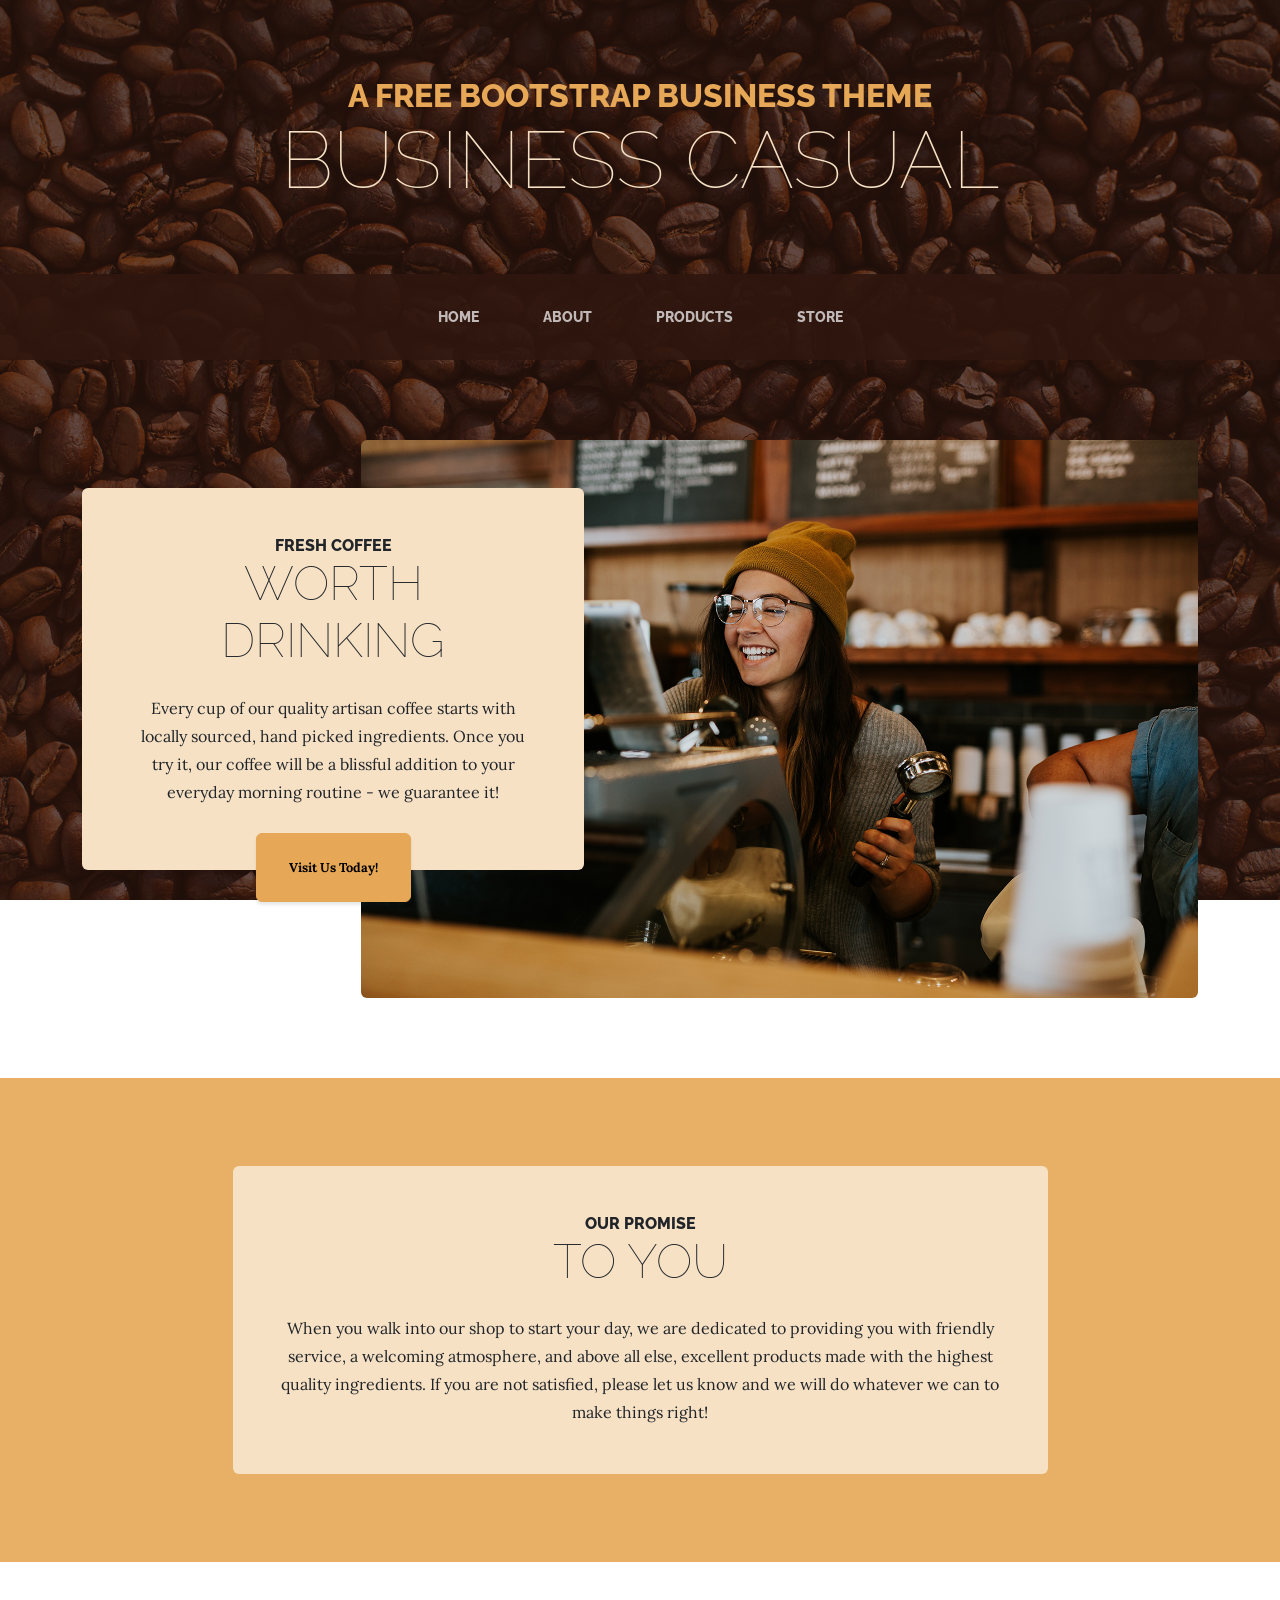
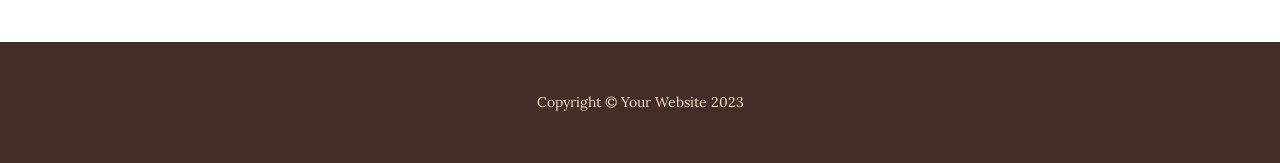
==== index.html @ 272cebda "rename and change title" ====
<!DOCTYPE html>
<html lang="en">
    <head>
        <meta charset="utf-8" />
        <meta name="viewport" content="width=device-width, initial-scale=1, shrink-to-fit=no" />
        <meta name="description" content="" />
        <meta name="author" content="" />
        <title>Fight Against Violence in NYC Schools</title>
        <link rel="icon" type="image/x-icon" href="assets/favicon.ico" />
        <!-- Google fonts-->
        <link href="https://fonts.googleapis.com/css?family=Raleway:100,100i,200,200i,300,300i,400,400i,500,500i,600,600i,700,700i,800,800i,900,900i" rel="stylesheet" />
        <link href="https://fonts.googleapis.com/css?family=Lora:400,400i,700,700i" rel="stylesheet" />
        <!-- Core theme CSS (includes Bootstrap)-->
        <link href="css/styles.css" rel="stylesheet" />
    </head>
    <body>
        <header>
            <h1 class="site-heading text-center text-faded d-none d-lg-block">
                <span class="site-heading-upper text-primary mb-3">A Free Bootstrap Business Theme</span>
                <span class="site-heading-lower">Business Casual</span>
            </h1>
        </header>
        <!-- Navigation-->
        <nav class="navbar navbar-expand-lg navbar-dark py-lg-4" id="mainNav">
            <div class="container">
                <a class="navbar-brand text-uppercase fw-bold d-lg-none" href="index.html">Start Bootstrap</a>
                <button class="navbar-toggler" type="button" data-bs-toggle="collapse" data-bs-target="#navbarSupportedContent" aria-controls="navbarSupportedContent" aria-expanded="false" aria-label="Toggle navigation"><span class="navbar-toggler-icon"></span></button>
                <div class="collapse navbar-collapse" id="navbarSupportedContent">
                    <ul class="navbar-nav mx-auto">
                        <li class="nav-item px-lg-4"><a class="nav-link text-uppercase" href="index.html">Home</a></li>
                        <li class="nav-item px-lg-4"><a class="nav-link text-uppercase" href="about.html">About</a></li>
                        <li class="nav-item px-lg-4"><a class="nav-link text-uppercase" href="products.html">Products</a></li>
                        <li class="nav-item px-lg-4"><a class="nav-link text-uppercase" href="store.html">Store</a></li>
                    </ul>
                </div>
            </div>
        </nav>
        <section class="page-section clearfix">
            <div class="container">
                <div class="intro">
                    <img class="intro-img img-fluid mb-3 mb-lg-0 rounded" src="assets/img/intro.jpg" alt="..." />
                    <div class="intro-text left-0 text-center bg-faded p-5 rounded">
                        <h2 class="section-heading mb-4">
                            <span class="section-heading-upper">Fresh Coffee</span>
                            <span class="section-heading-lower">Worth Drinking</span>
                        </h2>
                        <p class="mb-3">Every cup of our quality artisan coffee starts with locally sourced, hand picked ingredients. Once you try it, our coffee will be a blissful addition to your everyday morning routine - we guarantee it!</p>
                        <div class="intro-button mx-auto"><a class="btn btn-primary btn-xl" href="#!">Visit Us Today!</a></div>
                    </div>
                </div>
            </div>
        </section>
        <section class="page-section cta">
            <div class="container">
                <div class="row">
                    <div class="col-xl-9 mx-auto">
                        <div class="cta-inner bg-faded text-center rounded">
                            <h2 class="section-heading mb-4">
                                <span class="section-heading-upper">Our Promise</span>
                                <span class="section-heading-lower">To You</span>
                            </h2>
                            <p class="mb-0">When you walk into our shop to start your day, we are dedicated to providing you with friendly service, a welcoming atmosphere, and above all else, excellent products made with the highest quality ingredients. If you are not satisfied, please let us know and we will do whatever we can to make things right!</p>
                        </div>
                    </div>
                </div>
            </div>
        </section>
        <footer class="footer text-faded text-center py-5">
            <div class="container"><p class="m-0 small">Copyright &copy; Your Website 2023</p></div>
        </footer>
        <!-- Bootstrap core JS-->
        <script src="https://cdn.jsdelivr.net/npm/bootstrap@5.2.3/dist/js/bootstrap.bundle.min.js"></script>
        <!-- Core theme JS-->
        <script src="js/scripts.js"></script>
    </body>
</html>
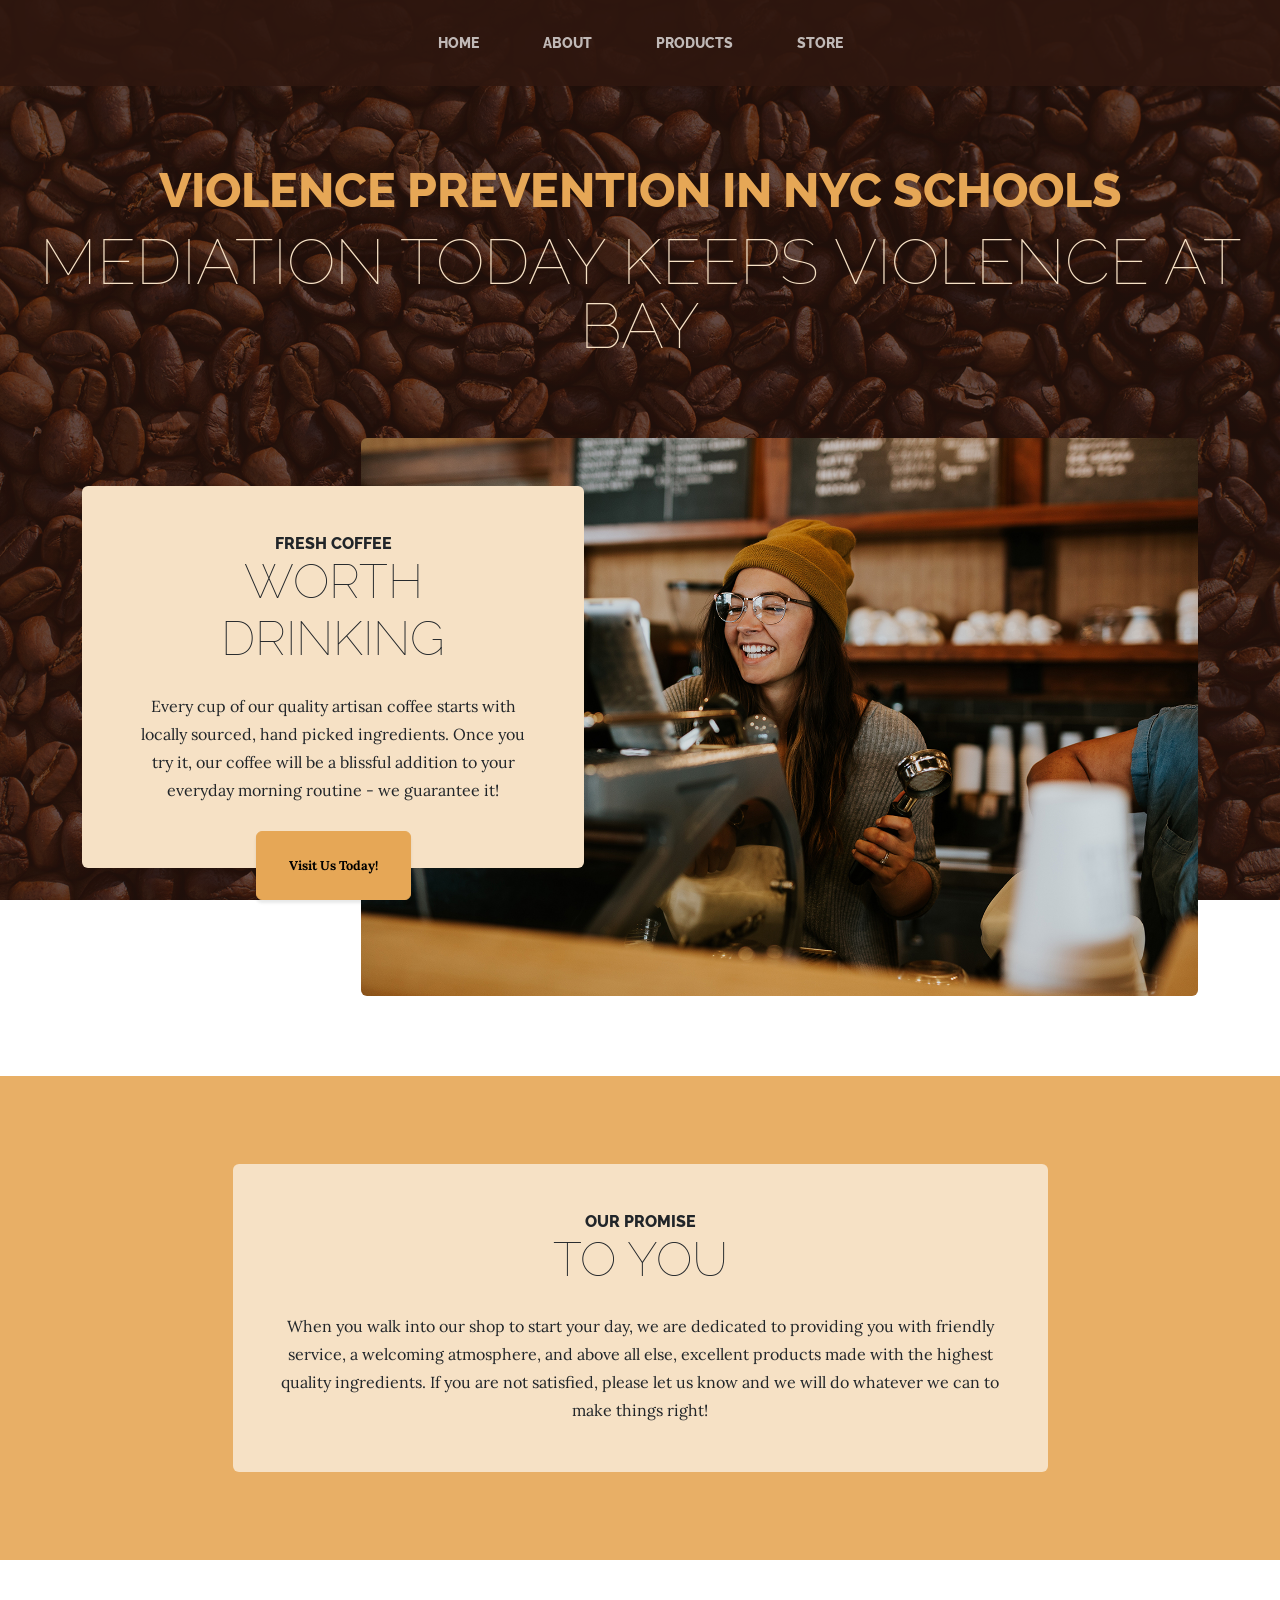
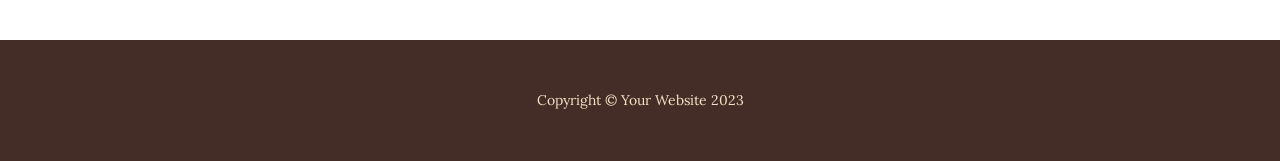
==== commit cbfe453b: "change navbar and heading" ====
--- a/index.html
+++ b/index.html
@@ -14,13 +14,6 @@
         <link href="css/styles.css" rel="stylesheet" />
     </head>
     <body>
-        <header>
-            <h1 class="site-heading text-center text-faded d-none d-lg-block">
-                <span class="site-heading-upper text-primary mb-3">A Free Bootstrap Business Theme</span>
-                <span class="site-heading-lower">Business Casual</span>
-            </h1>
-        </header>
-        <!-- Navigation-->
         <nav class="navbar navbar-expand-lg navbar-dark py-lg-4" id="mainNav">
             <div class="container">
                 <a class="navbar-brand text-uppercase fw-bold d-lg-none" href="index.html">Start Bootstrap</a>
@@ -28,13 +21,19 @@
                 <div class="collapse navbar-collapse" id="navbarSupportedContent">
                     <ul class="navbar-nav mx-auto">
                         <li class="nav-item px-lg-4"><a class="nav-link text-uppercase" href="index.html">Home</a></li>
-                        <li class="nav-item px-lg-4"><a class="nav-link text-uppercase" href="about.html">About</a></li>
-                        <li class="nav-item px-lg-4"><a class="nav-link text-uppercase" href="products.html">Products</a></li>
-                        <li class="nav-item px-lg-4"><a class="nav-link text-uppercase" href="store.html">Store</a></li>
+                        <li class="nav-item px-lg-4"><a class="nav-link text-uppercase" href="research.html">About</a></li>
+                        <li class="nav-item px-lg-4"><a class="nav-link text-uppercase" href="resources.html">Products</a></li>
+                        <li class="nav-item px-lg-4"><a class="nav-link text-uppercase" href="about-us.html">Store</a></li>
                     </ul>
                 </div>
             </div>
         </nav>
+
+        <h1 class="site-heading text-center text-faded d-lg-block">
+            <span class="site-heading-upper text-primary mb-3">Violence Prevention in NYC Schools</span>
+            <span class="site-heading-lower">Mediation Today Keeps Violence At Bay</span>
+        </h1>
+
         <section class="page-section clearfix">
             <div class="container">
                 <div class="intro">
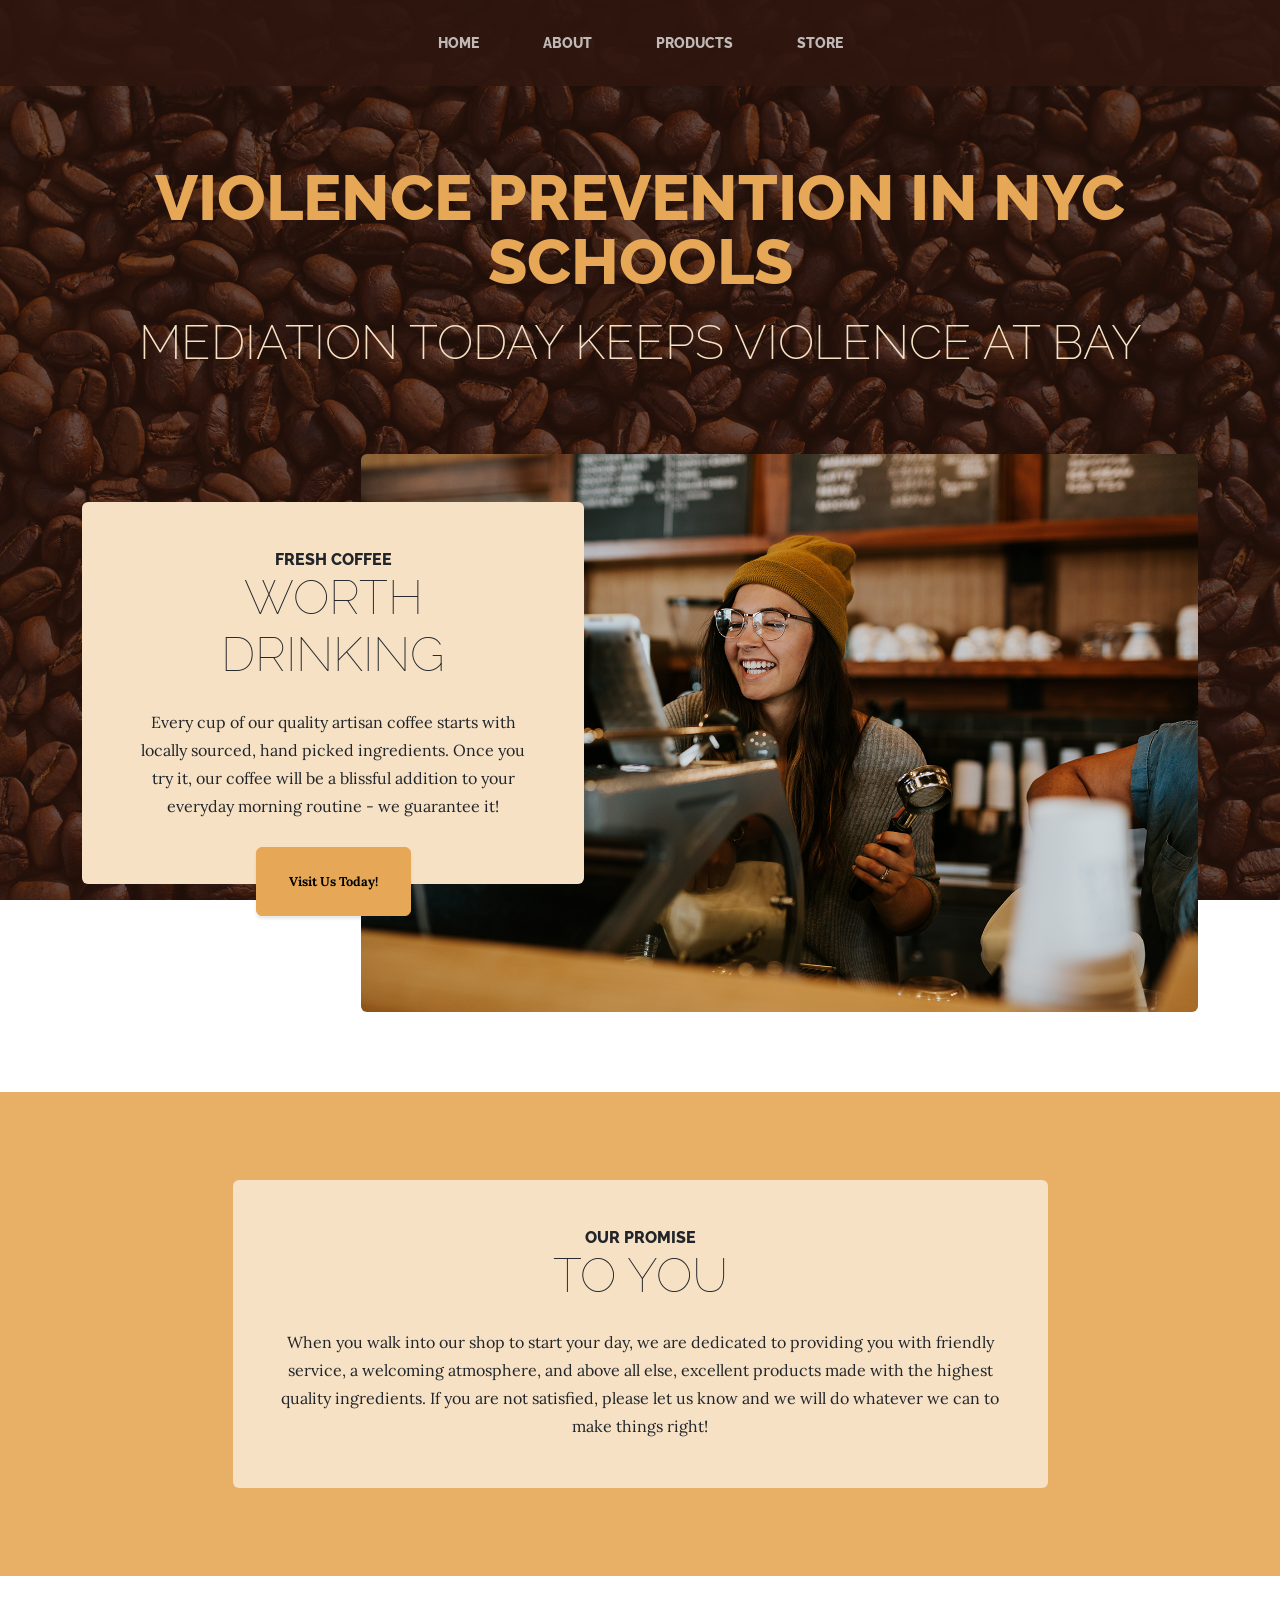
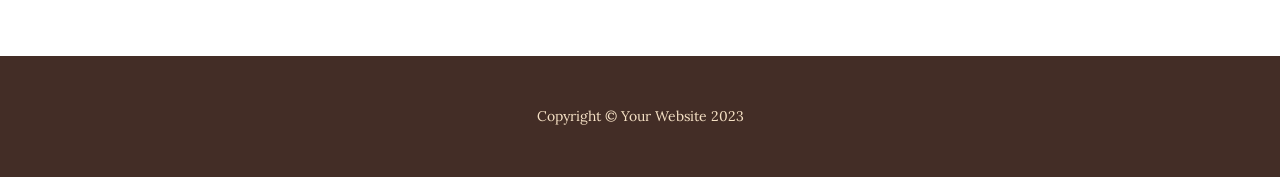
==== commit 91121aee: "fix navbar" ====
--- a/index.html
+++ b/index.html
@@ -16,7 +16,7 @@
     <body>
         <nav class="navbar navbar-expand-lg navbar-dark py-lg-4" id="mainNav">
             <div class="container">
-                <a class="navbar-brand text-uppercase fw-bold d-lg-none" href="index.html">Start Bootstrap</a>
+                <a class="navbar-brand text-uppercase fw-bold d-lg-none" href="index.html">School Violence</a>
                 <button class="navbar-toggler" type="button" data-bs-toggle="collapse" data-bs-target="#navbarSupportedContent" aria-controls="navbarSupportedContent" aria-expanded="false" aria-label="Toggle navigation"><span class="navbar-toggler-icon"></span></button>
                 <div class="collapse navbar-collapse" id="navbarSupportedContent">
                     <ul class="navbar-nav mx-auto">
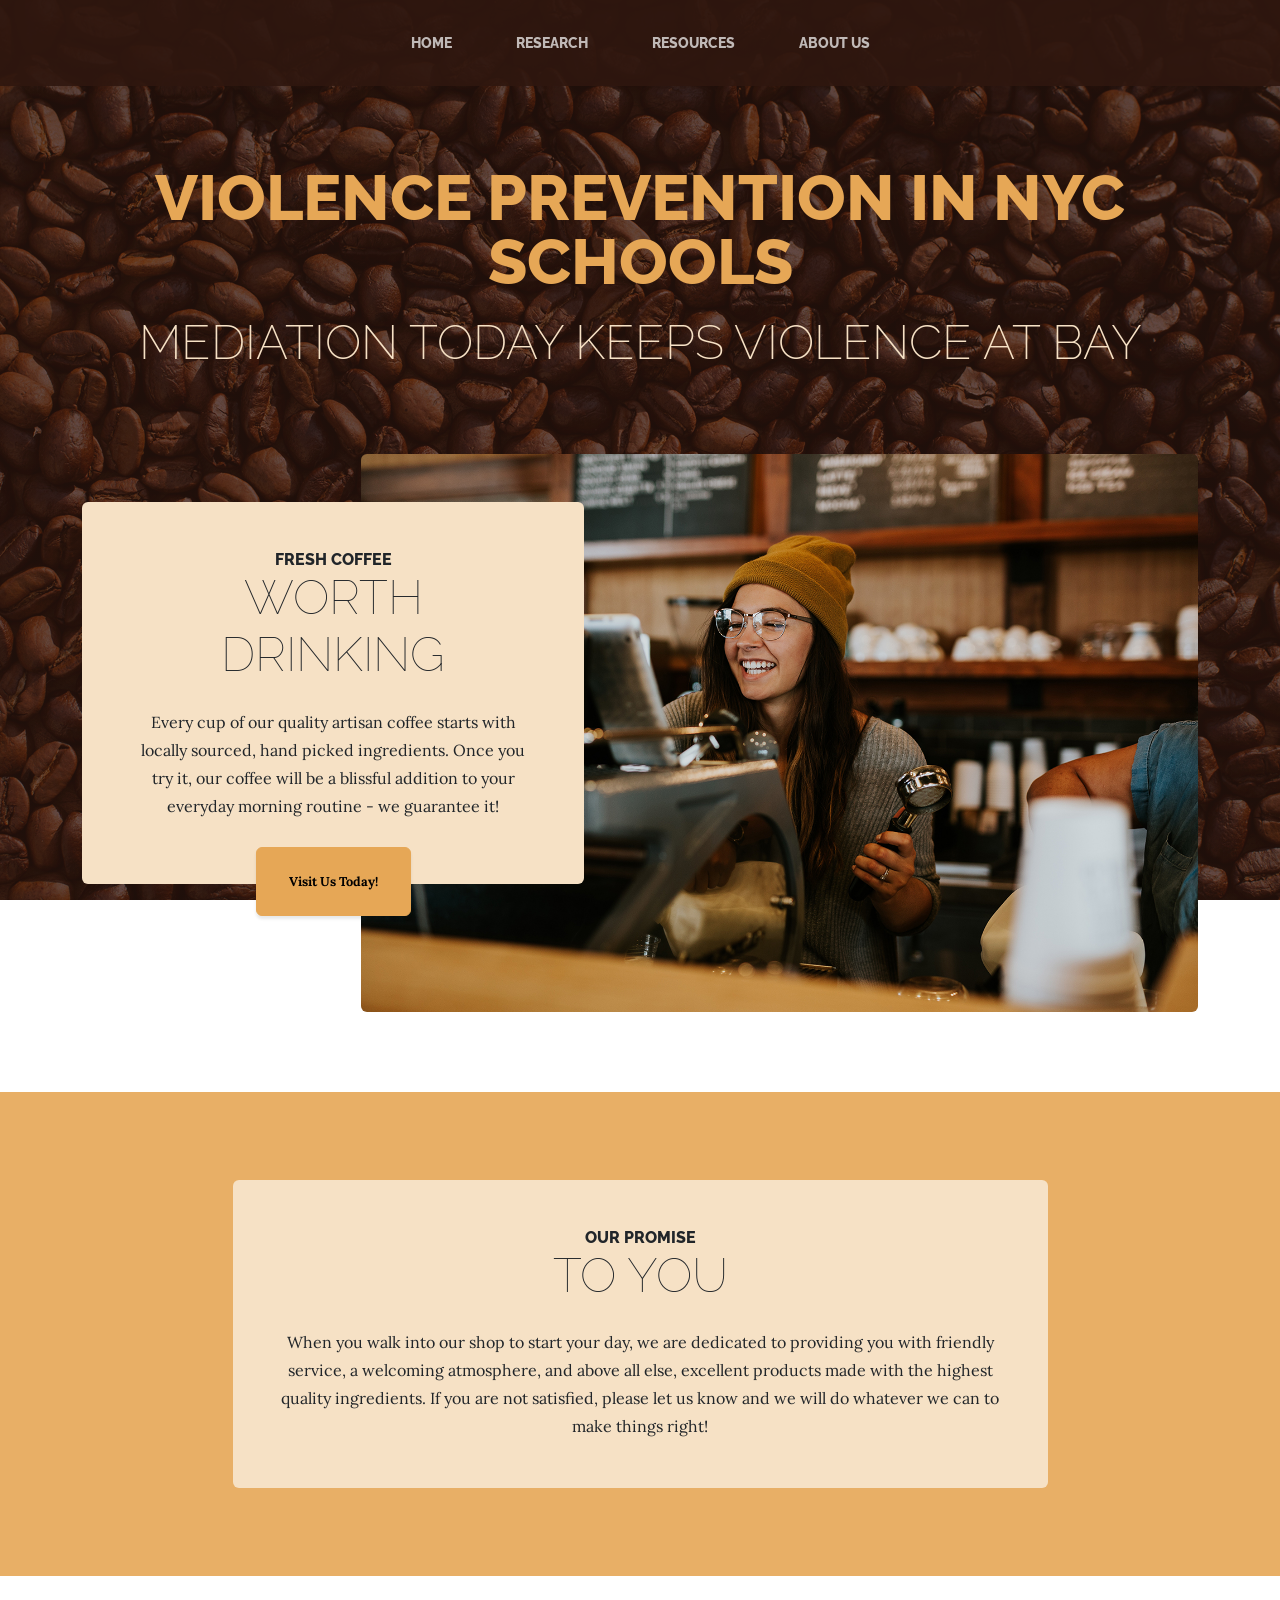
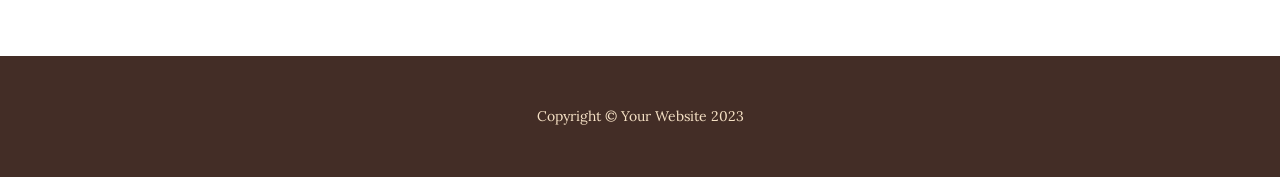
==== commit 9244ee00: "fix section names" ====
--- a/index.html
+++ b/index.html
@@ -21,9 +21,9 @@
                 <div class="collapse navbar-collapse" id="navbarSupportedContent">
                     <ul class="navbar-nav mx-auto">
                         <li class="nav-item px-lg-4"><a class="nav-link text-uppercase" href="index.html">Home</a></li>
-                        <li class="nav-item px-lg-4"><a class="nav-link text-uppercase" href="research.html">About</a></li>
-                        <li class="nav-item px-lg-4"><a class="nav-link text-uppercase" href="resources.html">Products</a></li>
-                        <li class="nav-item px-lg-4"><a class="nav-link text-uppercase" href="about-us.html">Store</a></li>
+                        <li class="nav-item px-lg-4"><a class="nav-link text-uppercase" href="research.html">Research</a></li>
+                        <li class="nav-item px-lg-4"><a class="nav-link text-uppercase" href="resources.html">Resources</a></li>
+                        <li class="nav-item px-lg-4"><a class="nav-link text-uppercase" href="about-us.html">About Us</a></li>
                     </ul>
                 </div>
             </div>
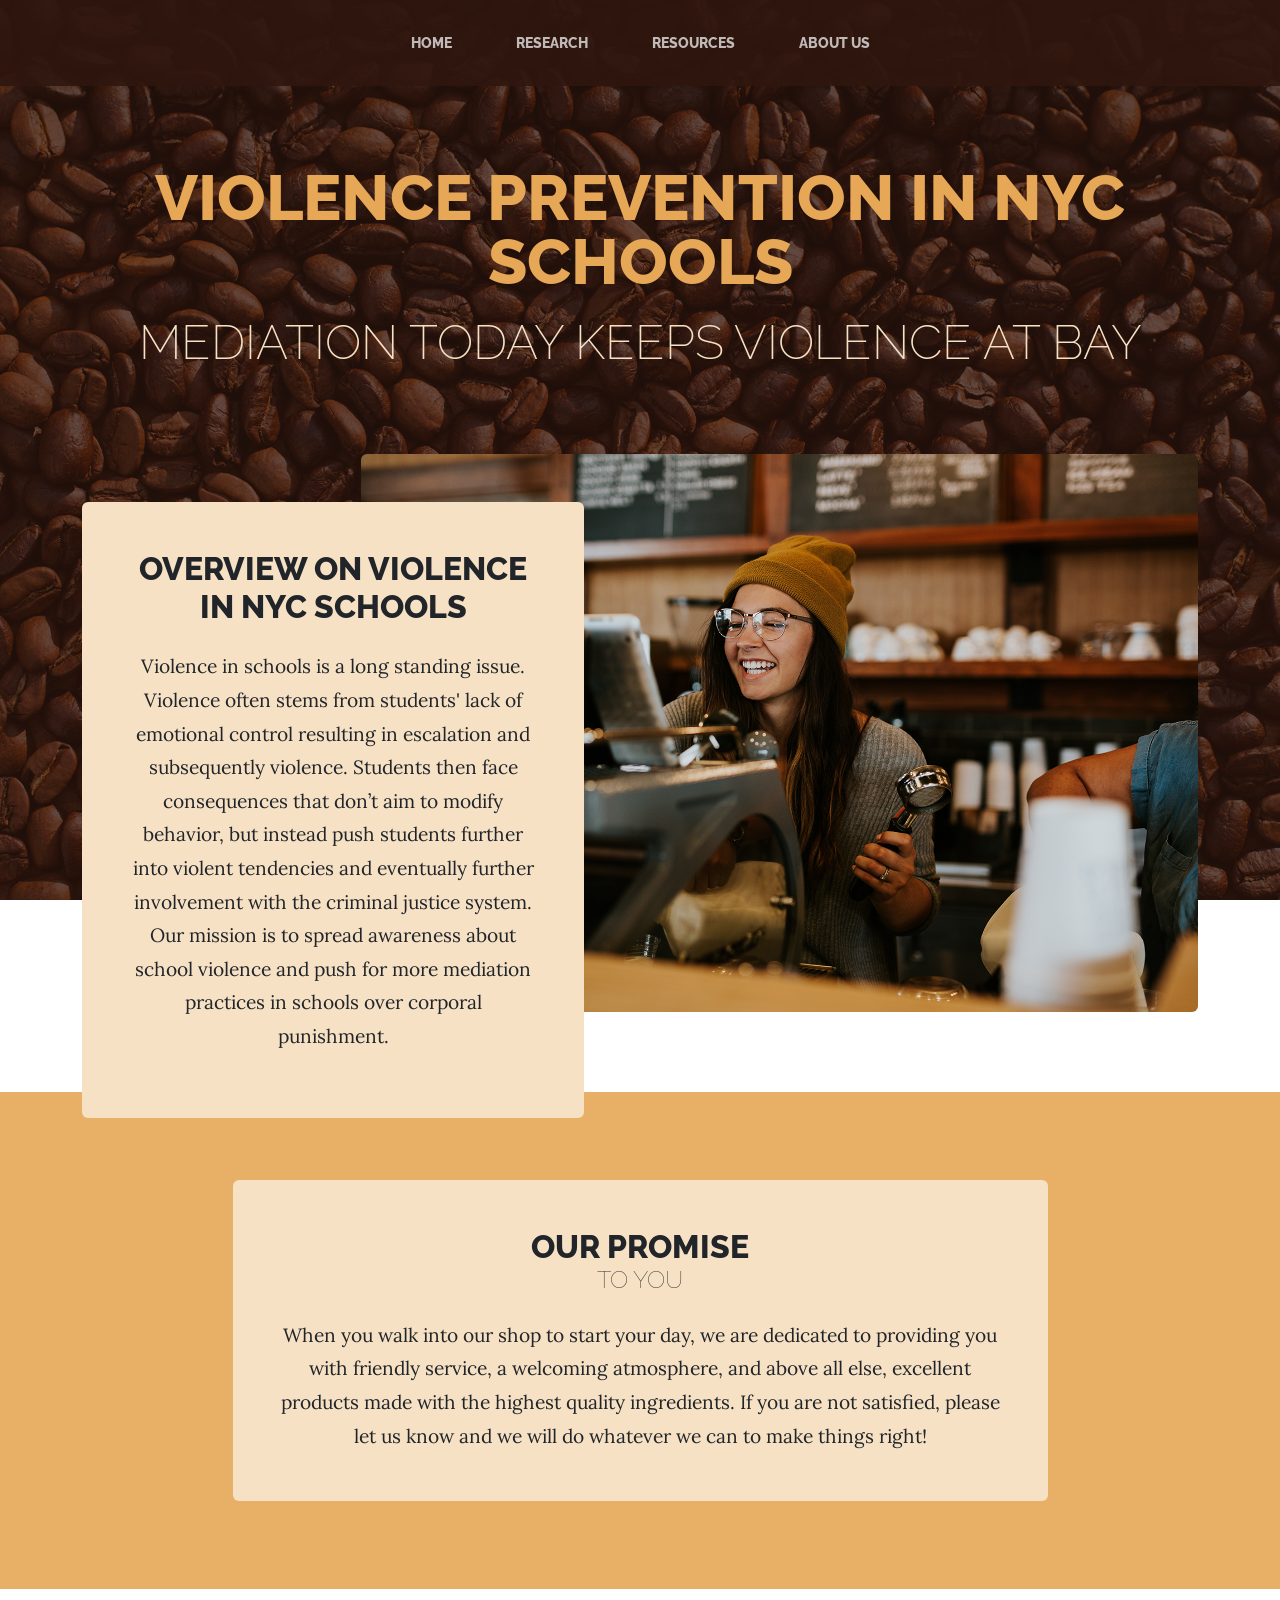
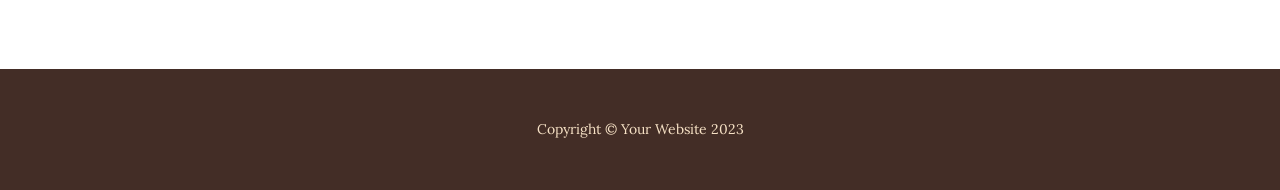
==== commit 26a83c2f: "add to index" ====
--- a/index.html
+++ b/index.html
@@ -40,11 +40,11 @@
                     <img class="intro-img img-fluid mb-3 mb-lg-0 rounded" src="assets/img/intro.jpg" alt="..." />
                     <div class="intro-text left-0 text-center bg-faded p-5 rounded">
                         <h2 class="section-heading mb-4">
-                            <span class="section-heading-upper">Fresh Coffee</span>
-                            <span class="section-heading-lower">Worth Drinking</span>
+                            <span class="section-heading-upper">Overview on Violence in NYC Schools</span>
+                            <!-- <span class="section-heading-lower">Worth Drinking</span> -->
                         </h2>
-                        <p class="mb-3">Every cup of our quality artisan coffee starts with locally sourced, hand picked ingredients. Once you try it, our coffee will be a blissful addition to your everyday morning routine - we guarantee it!</p>
-                        <div class="intro-button mx-auto"><a class="btn btn-primary btn-xl" href="#!">Visit Us Today!</a></div>
+                        <p class="mb-3">Violence in schools is a long standing issue. Violence often stems from students' lack of emotional control resulting in escalation and subsequently violence. Students then face consequences that don’t aim to modify behavior, but instead push students further into violent tendencies and eventually further involvement with the criminal justice system. Our mission is to spread awareness about school violence and push for more mediation practices in schools over corporal punishment.</p>
+                        <!-- <div class="intro-button mx-auto"><a class="btn btn-primary btn-xl" href="#!">Visit Us Today!</a></div> -->
                     </div>
                 </div>
             </div>
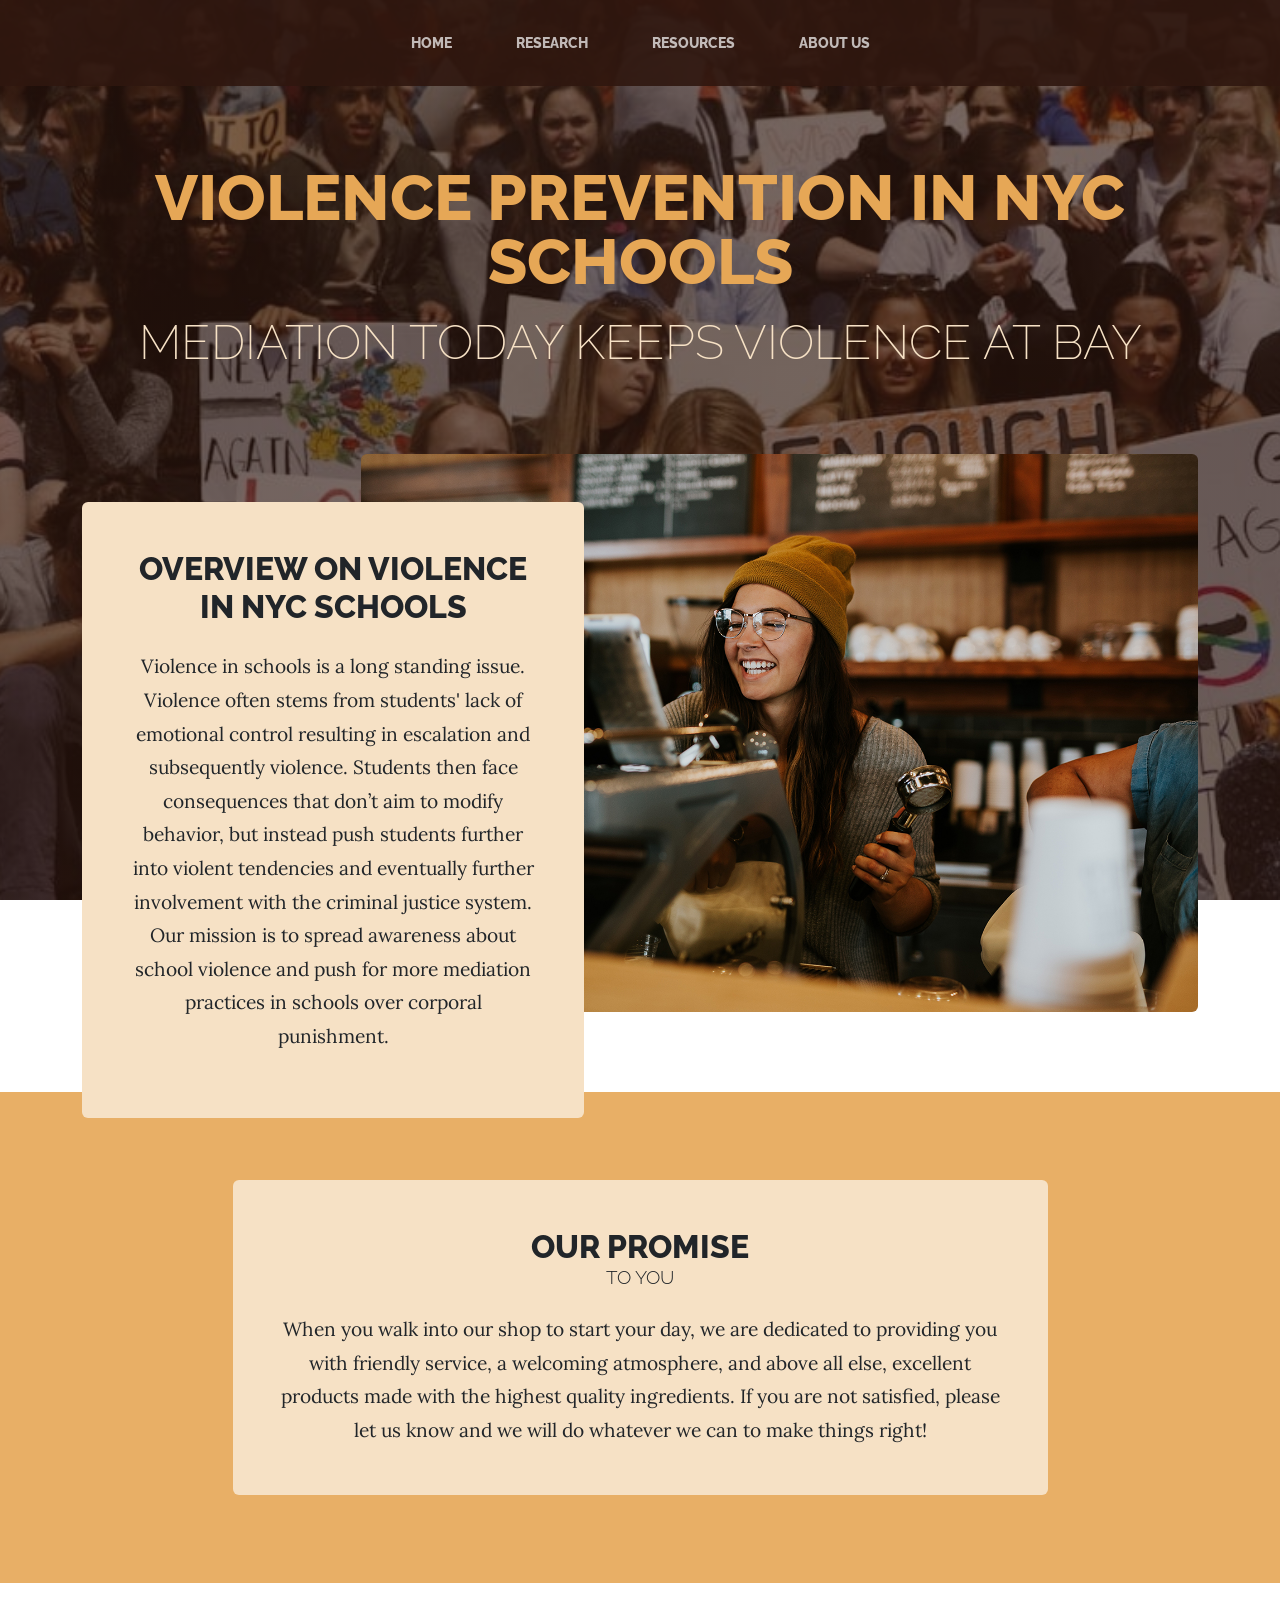
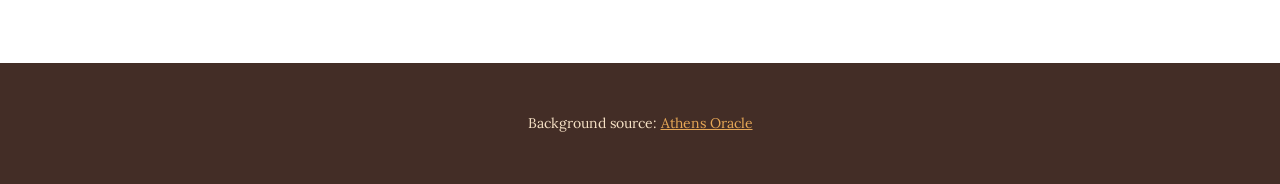
==== commit 1f4acade: "change footer" ====
--- a/index.html
+++ b/index.html
@@ -65,7 +65,7 @@
             </div>
         </section>
         <footer class="footer text-faded text-center py-5">
-            <div class="container"><p class="m-0 small">Copyright &copy; Your Website 2023</p></div>
+            <div class="container"><p class="m-0 small">Background source: <a href="https://athensoracle.com/wp-content/uploads/2025/10/4.jpg">Athens Oracle</a></p></div>
         </footer>
         <!-- Bootstrap core JS-->
         <script src="https://cdn.jsdelivr.net/npm/bootstrap@5.2.3/dist/js/bootstrap.bundle.min.js"></script>
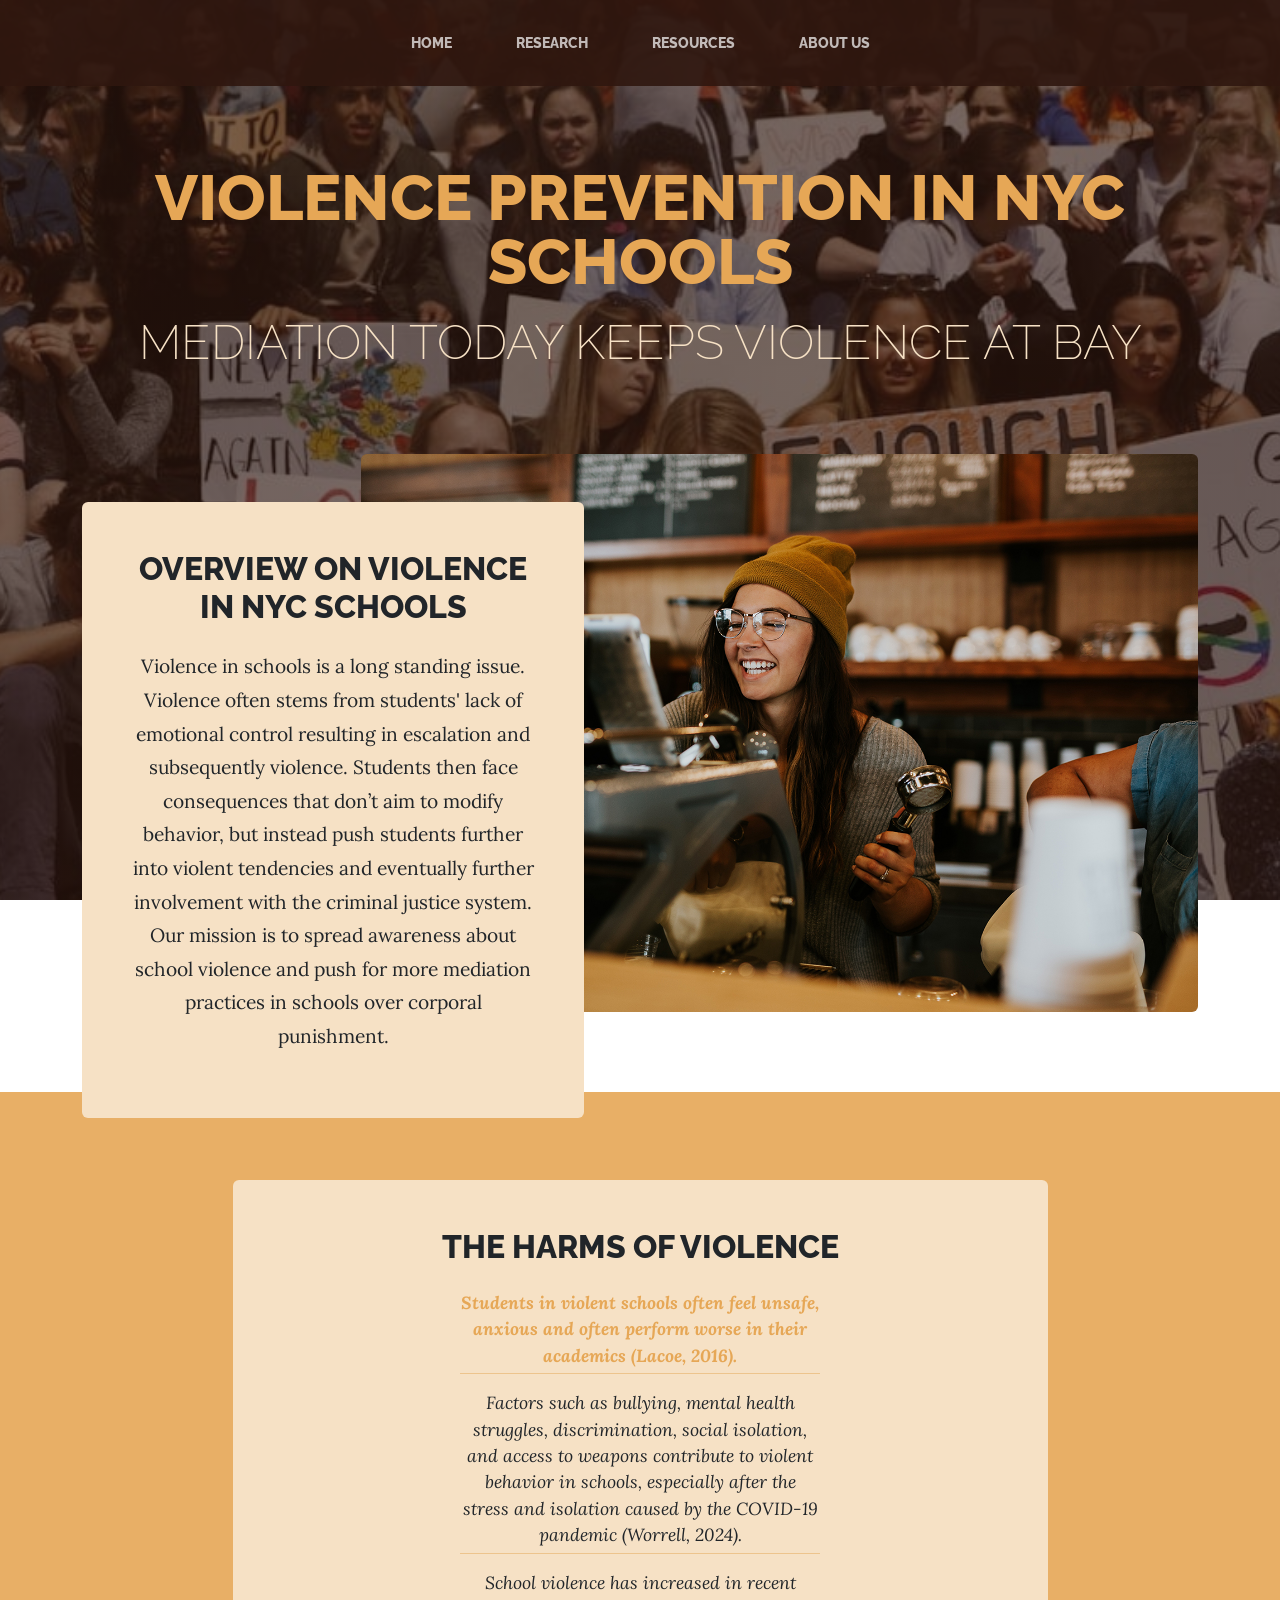
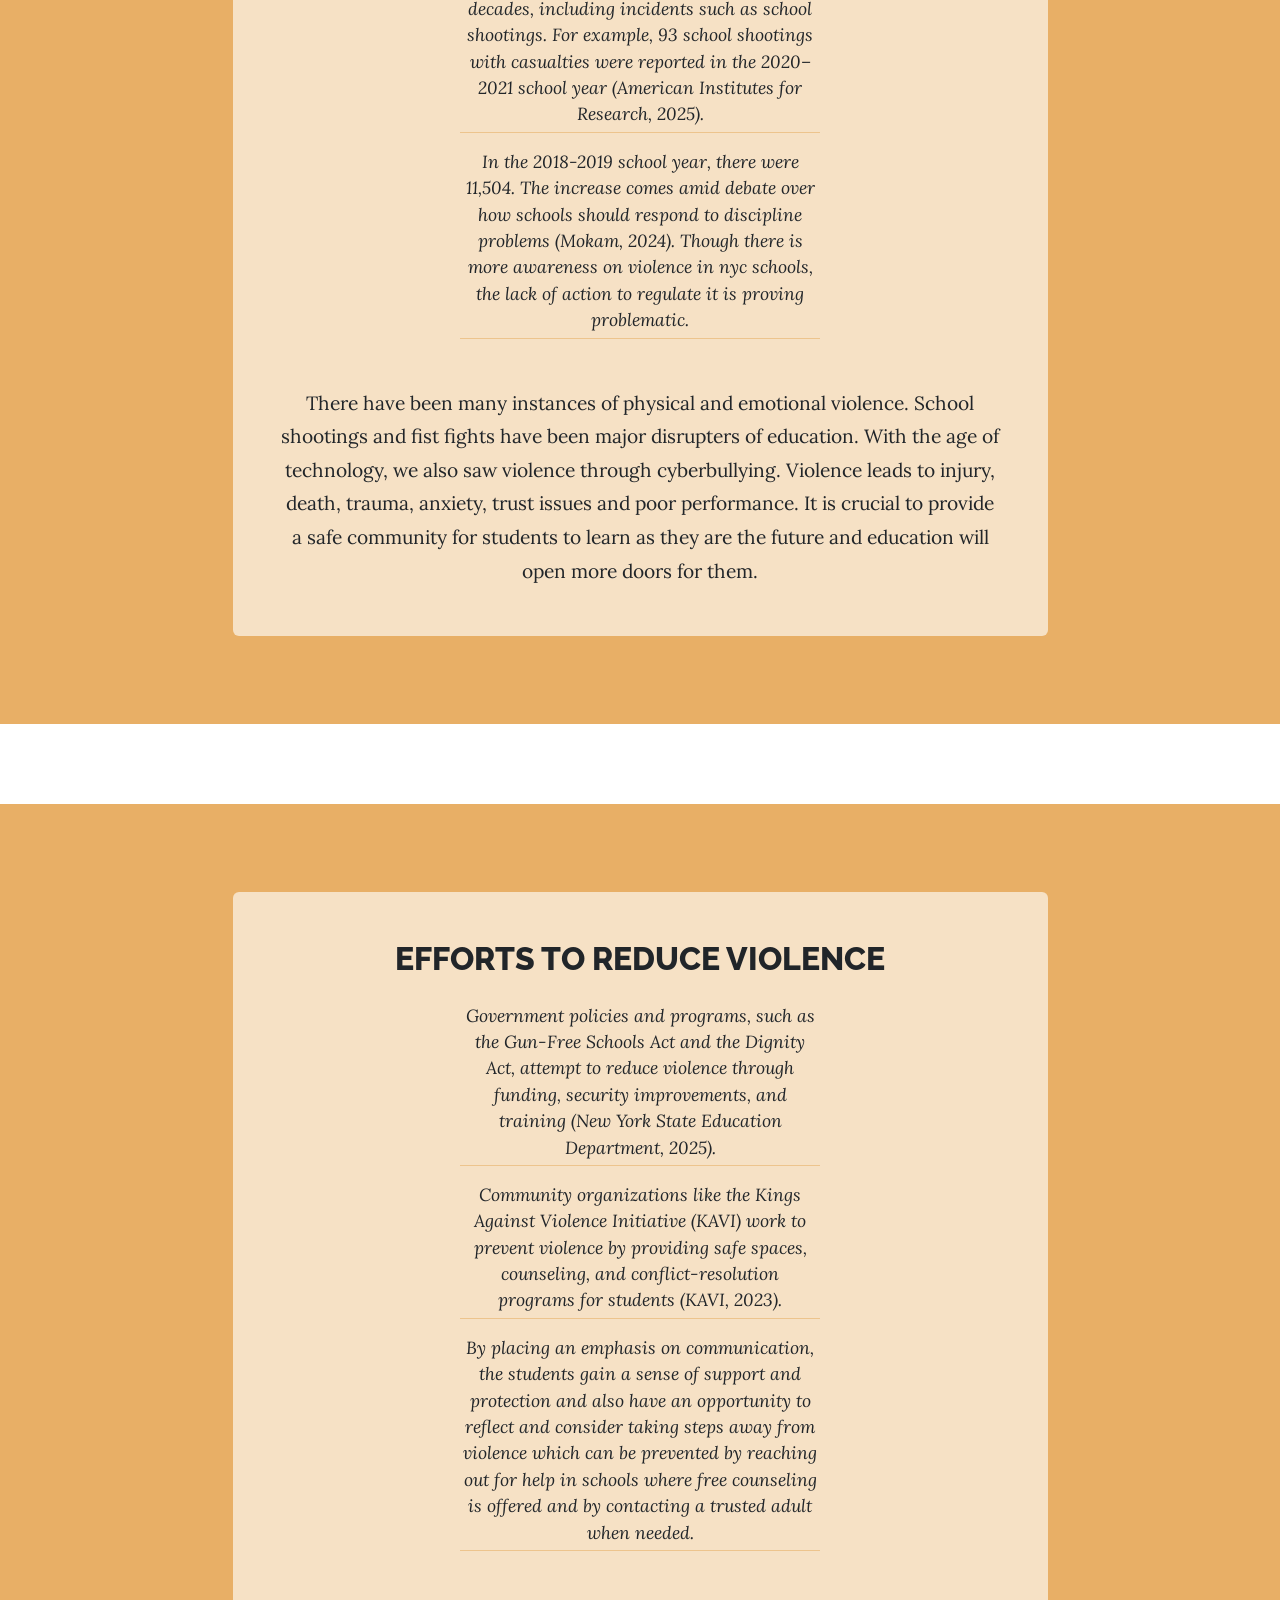
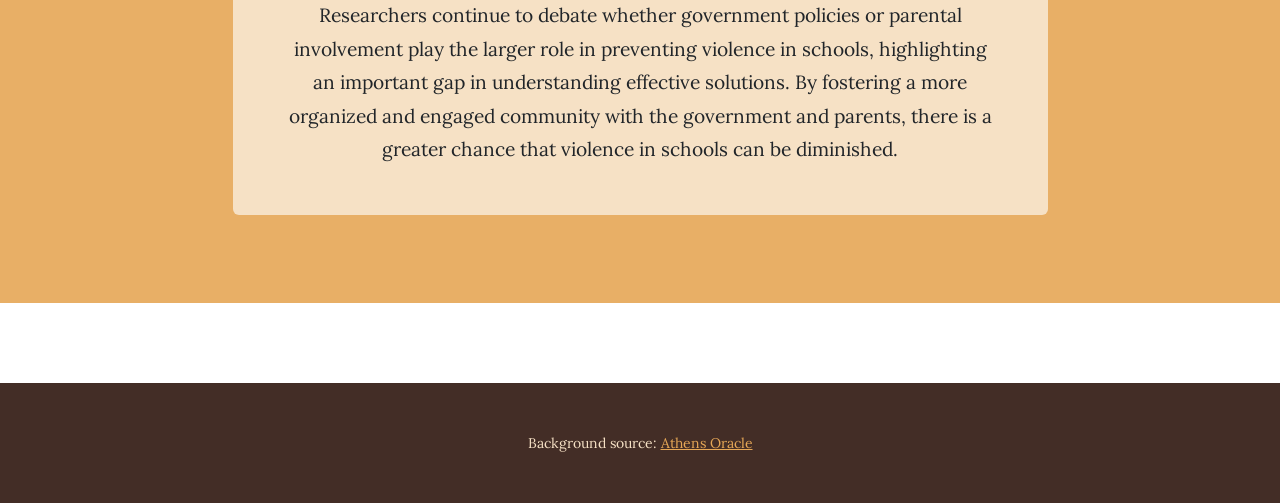
==== commit 7490bc87: "add to home page" ====
--- a/index.html
+++ b/index.html
@@ -55,15 +55,43 @@
                     <div class="col-xl-9 mx-auto">
                         <div class="cta-inner bg-faded text-center rounded">
                             <h2 class="section-heading mb-4">
-                                <span class="section-heading-upper">Our Promise</span>
-                                <span class="section-heading-lower">To You</span>
+                                <span class="section-heading-upper">The harms of violence</span>
+                                <!-- <span class="section-heading-lower">To You</span> -->
                             </h2>
-                            <p class="mb-0">When you walk into our shop to start your day, we are dedicated to providing you with friendly service, a welcoming atmosphere, and above all else, excellent products made with the highest quality ingredients. If you are not satisfied, please let us know and we will do whatever we can to make things right!</p>
+                            <ul class="list-unstyled list-hours mb-5 text-left mx-auto">
+                                <li class="list-unstyled-item list-hours-item d-flex">Students in violent schools often feel unsafe, anxious and often perform worse in their academics (Lacoe, 2016).</li>
+                                <li class="list-unstyled-item list-hours-item d-flex">Factors such as bullying, mental health struggles, discrimination, social isolation, and access to weapons contribute to violent behavior in schools, especially after the stress and isolation caused by the COVID-19 pandemic (Worrell, 2024).</li>
+                                <li class="list-unstyled-item list-hours-item d-flex">School violence has increased in recent decades, including incidents such as school shootings. For example, 93 school shootings with casualties were reported in the 2020–2021 school year (American Institutes for Research, 2025).</li>
+                                <li class="list-unstyled-item list-hours-item d-flex">In the 2018-2019 school year, there were 11,504. The increase comes amid debate over how schools should respond to discipline problems (Mokam, 2024). Though there is more awareness on violence in nyc schools, the lack of action to regulate it is proving problematic.</li>
+                            </ul>
+                            <p class="mb-0">There have been many instances of physical and emotional violence. School shootings and fist fights have been major disrupters of education. With the age of technology, we also saw violence through cyberbullying. Violence leads to injury, death, trauma, anxiety, trust issues and poor performance. It is crucial to provide a safe community for students to learn as they are the future and education will open more doors for them.</p>
                         </div>
                     </div>
                 </div>
             </div>
         </section>
+
+        <section class="page-section cta">
+            <div class="container">
+                <div class="row">
+                    <div class="col-xl-9 mx-auto">
+                        <div class="cta-inner bg-faded text-center rounded">
+                            <h2 class="section-heading mb-4">
+                                <span class="section-heading-upper">Efforts to Reduce Violence</span>
+                                <!-- <span class="section-heading-lower">To You</span> -->
+                            </h2>
+                            <ul class="list-unstyled list-hours mb-5 text-left mx-auto">
+                                <li class="list-unstyled-item list-hours-item d-flex">Government policies and programs, such as the Gun-Free Schools Act and the Dignity Act, attempt to reduce violence through funding, security improvements, and training (New York State Education Department, 2025).</li>
+                                <li class="list-unstyled-item list-hours-item d-flex">Community organizations like the Kings Against Violence Initiative (KAVI) work to prevent violence by providing safe spaces, counseling, and conflict-resolution programs for students (KAVI, 2023).</li>
+                                <li class="list-unstyled-item list-hours-item d-flex">By placing an emphasis on communication, the students gain a sense of support and protection and also have an opportunity to reflect and consider taking steps away from violence which can be prevented by reaching out for help in schools where free counseling is offered and by contacting a trusted adult when needed.</li>
+                            </ul>
+                            <p class="mb-0">Researchers continue to debate whether government policies or parental involvement play the larger role in preventing violence in schools, highlighting an important gap in understanding effective solutions. By fostering a more organized and engaged community with the government and parents, there is a greater chance that violence in schools can be diminished.</p>
+                        </div>
+                    </div>
+                </div>
+            </div>
+        </section>
+
         <footer class="footer text-faded text-center py-5">
             <div class="container"><p class="m-0 small">Background source: <a href="https://athensoracle.com/wp-content/uploads/2025/10/4.jpg">Athens Oracle</a></p></div>
         </footer>
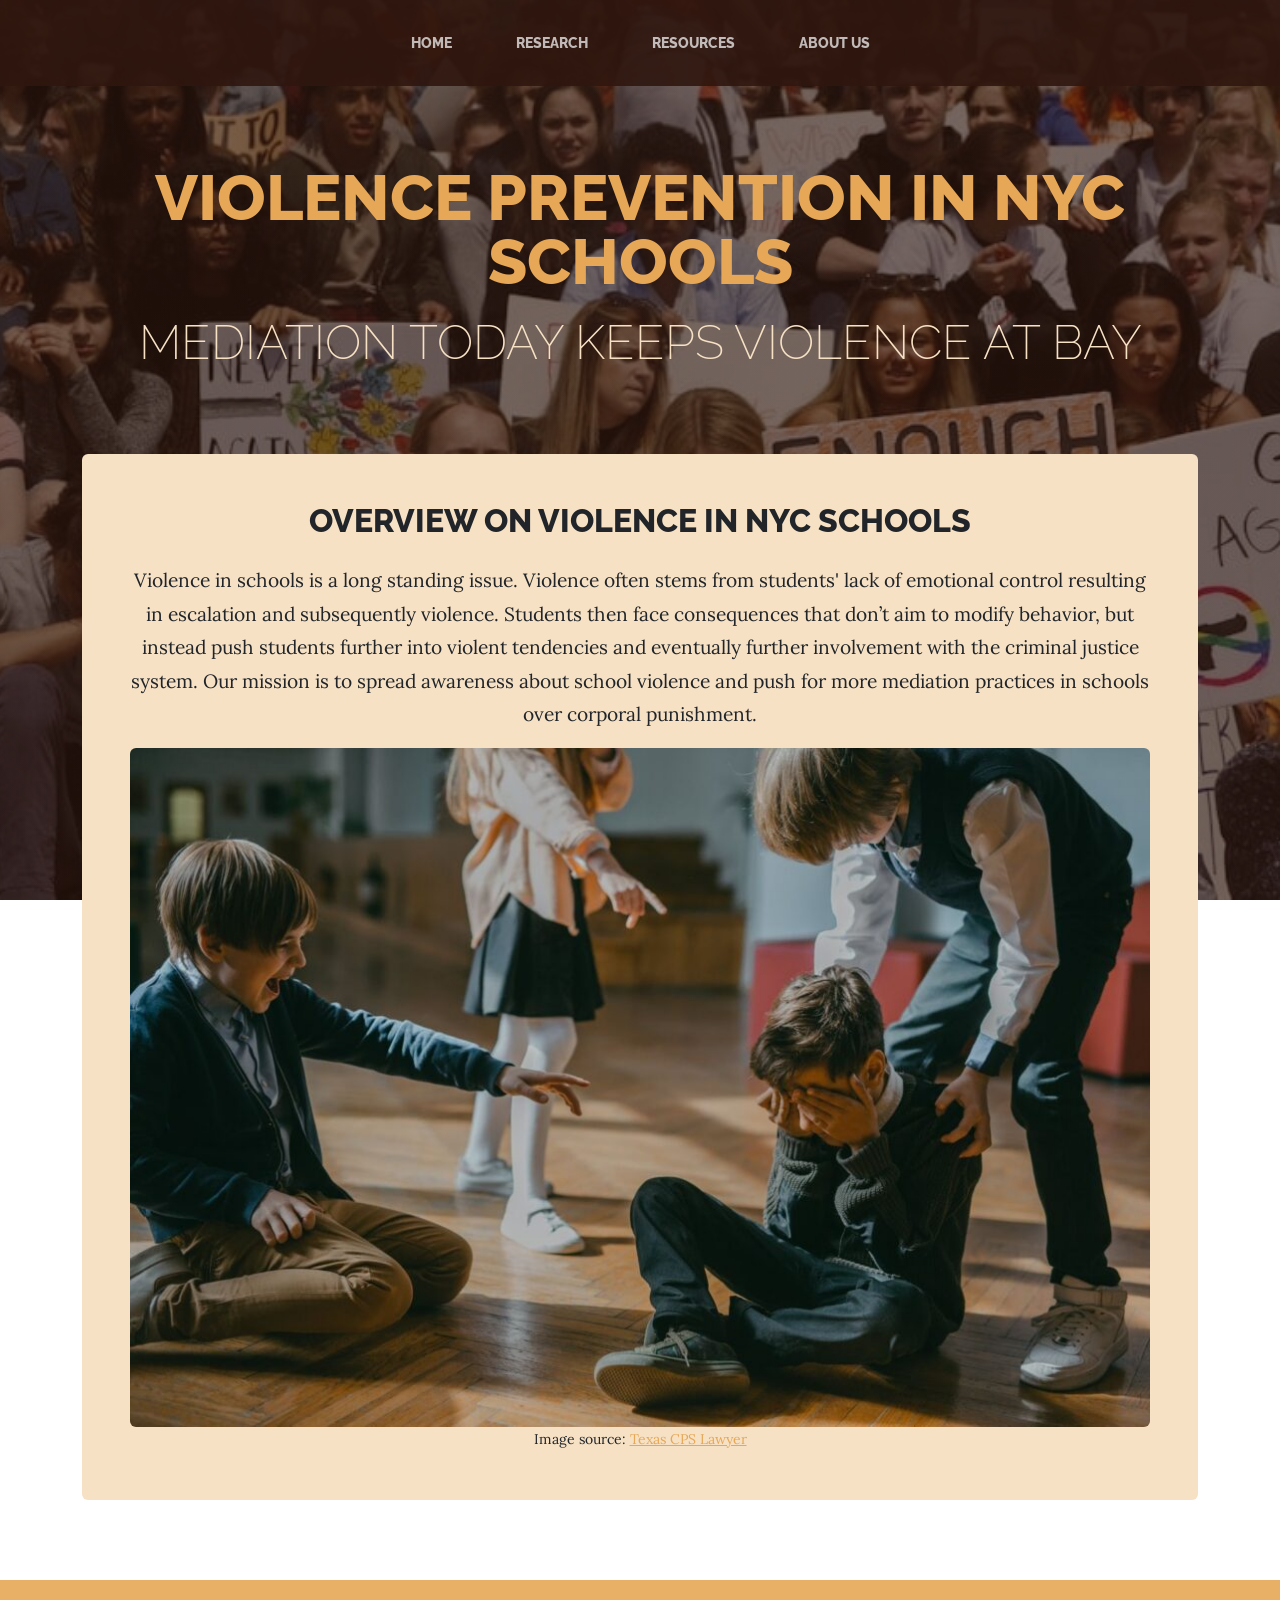
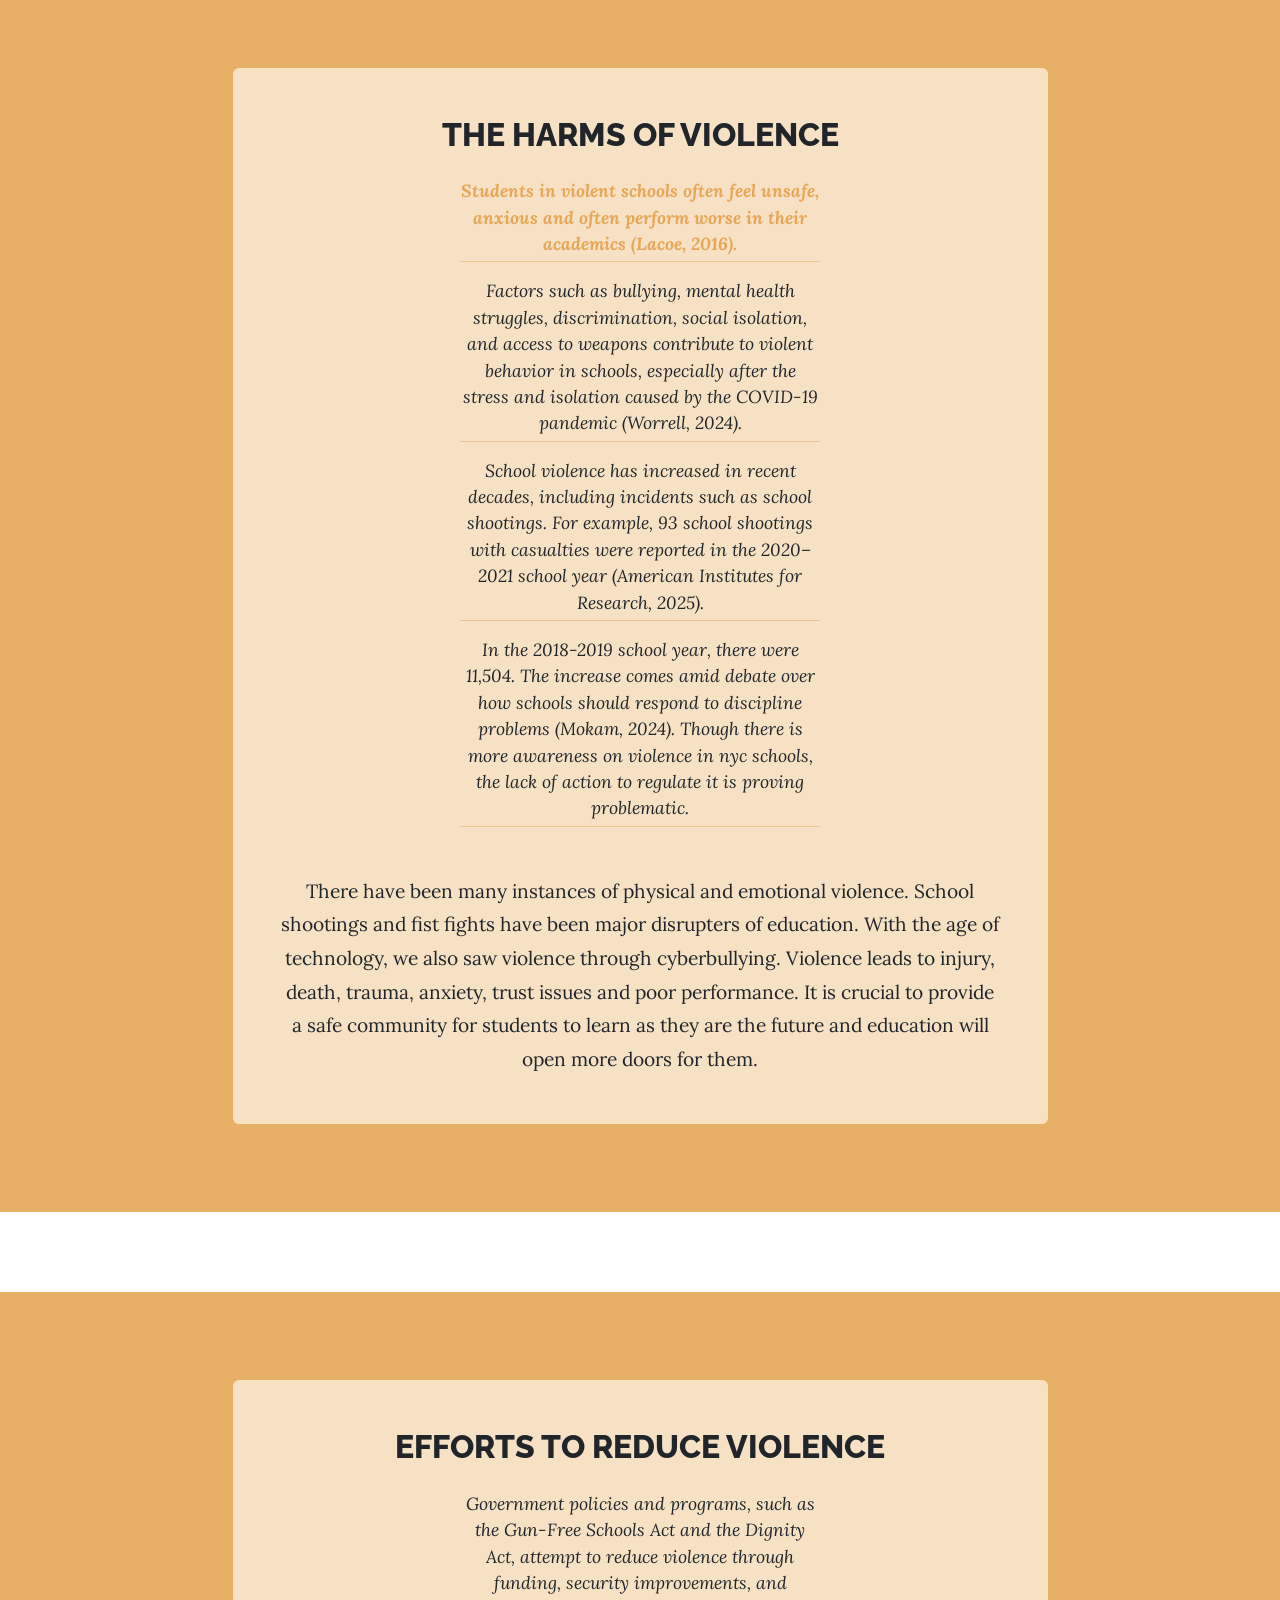
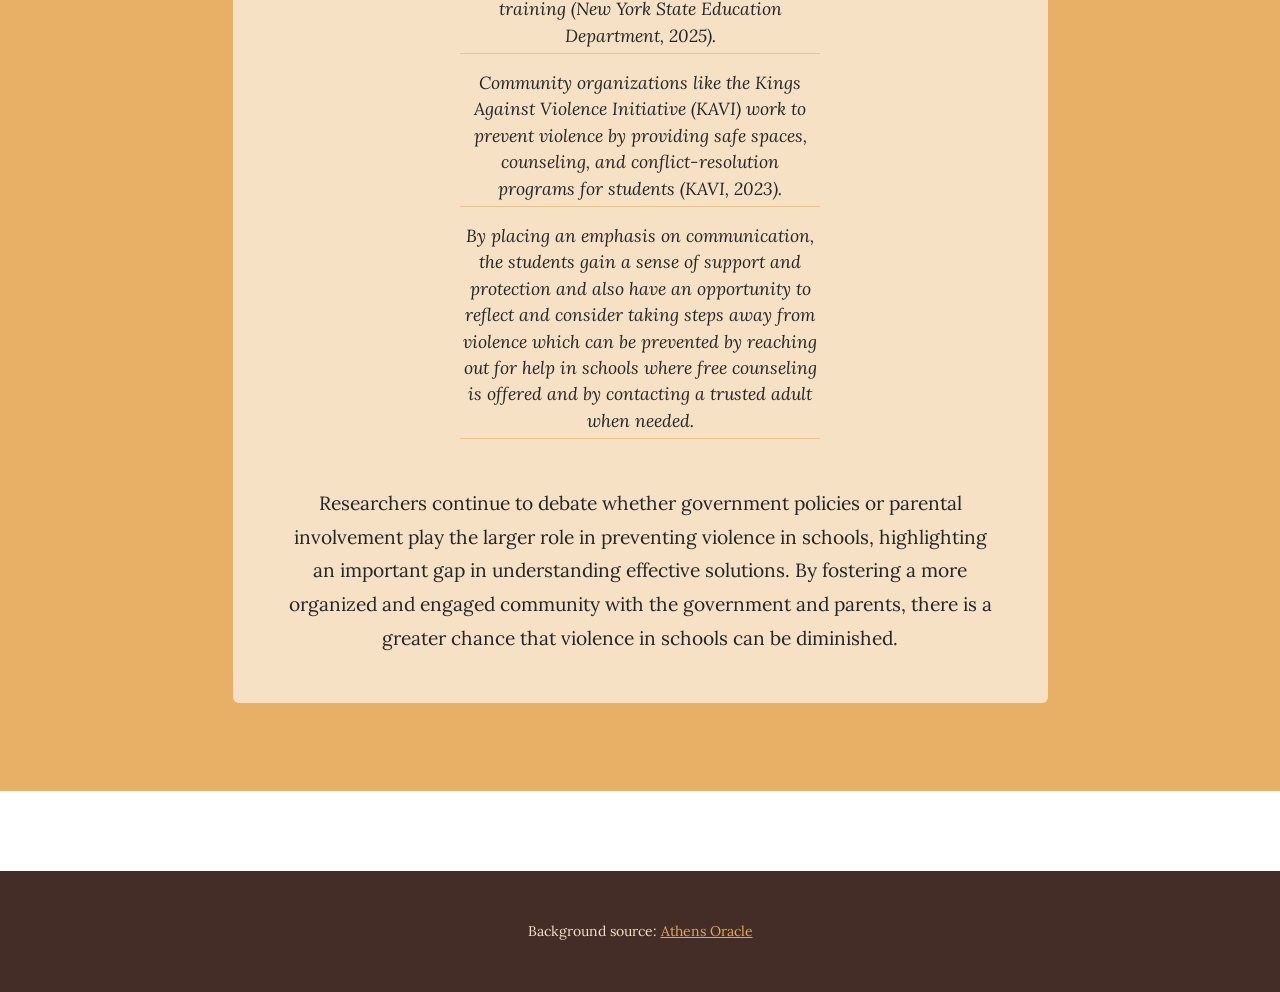
==== commit 129f0b3c: "update imagess" ====
--- a/index.html
+++ b/index.html
@@ -34,21 +34,39 @@
             <span class="site-heading-lower">Mediation Today Keeps Violence At Bay</span>
         </h1>
 
-        <section class="page-section clearfix">
-            <div class="container">
+        <div class="container">
                 <div class="intro">
-                    <img class="intro-img img-fluid mb-3 mb-lg-0 rounded" src="assets/img/intro.jpg" alt="..." />
-                    <div class="intro-text left-0 text-center bg-faded p-5 rounded">
+                    <div class="left-0 text-center bg-faded p-5 rounded">
                         <h2 class="section-heading mb-4">
                             <span class="section-heading-upper">Overview on Violence in NYC Schools</span>
-                            <!-- <span class="section-heading-lower">Worth Drinking</span> -->
                         </h2>
                         <p class="mb-3">Violence in schools is a long standing issue. Violence often stems from students' lack of emotional control resulting in escalation and subsequently violence. Students then face consequences that don’t aim to modify behavior, but instead push students further into violent tendencies and eventually further involvement with the criminal justice system. Our mission is to spread awareness about school violence and push for more mediation practices in schools over corporal punishment.</p>
-                        <!-- <div class="intro-button mx-auto"><a class="btn btn-primary btn-xl" href="#!">Visit Us Today!</a></div> -->
+                        <img class="img-fluid rounded about-heading-img mb-3 mb-lg-0" src="assets/bullying.jpeg" alt="..." />
+                        <p class="m-0 small">Image source: <a href="https://texascpslawyer.net/wp-content/uploads/2023/12/image-33-1024x682.jpeg">Texas CPS Lawyer</a></p>
                     </div>
                 </div>
             </div>
-        </section>
+            <!-- <section class="page-section about-heading">
+            <div class="container">
+                <img class="img-fluid rounded about-heading-img mb-3 mb-lg-0" src="assets/bullying.jpeg" alt="..." />
+                </div>
+                </section> -->
+
+        <!-- <section class="page-section clearfix">
+            <div class="container">
+                <div class="intro">
+                    <img class="intro-img img-fluid mb-3 mb-lg-0 rounded" src="assets/bullying.jpeg" alt="..." />
+                    <div class="intro-text left-0 text-center bg-faded p-5 rounded">
+                        <h2 class="section-heading mb-4">
+                            <span class="section-heading-upper">Overview on Violence in NYC Schools</span> -->
+                            <!-- <span class="section-heading-lower">Worth Drinking</span> -->
+                        <!-- </h2>
+                        <p class="mb-3">Violence in schools is a long standing issue. Violence often stems from students' lack of emotional control resulting in escalation and subsequently violence. Students then face consequences that don’t aim to modify behavior, but instead push students further into violent tendencies and eventually further involvement with the criminal justice system. Our mission is to spread awareness about school violence and push for more mediation practices in schools over corporal punishment.</p> -->
+                        <!-- <div class="intro-button mx-auto"><a class="btn btn-primary btn-xl" href="#!">Visit Us Today!</a></div> -->
+                    <!-- </div>
+                </div>
+            </div>
+        </section> -->
         <section class="page-section cta">
             <div class="container">
                 <div class="row">
